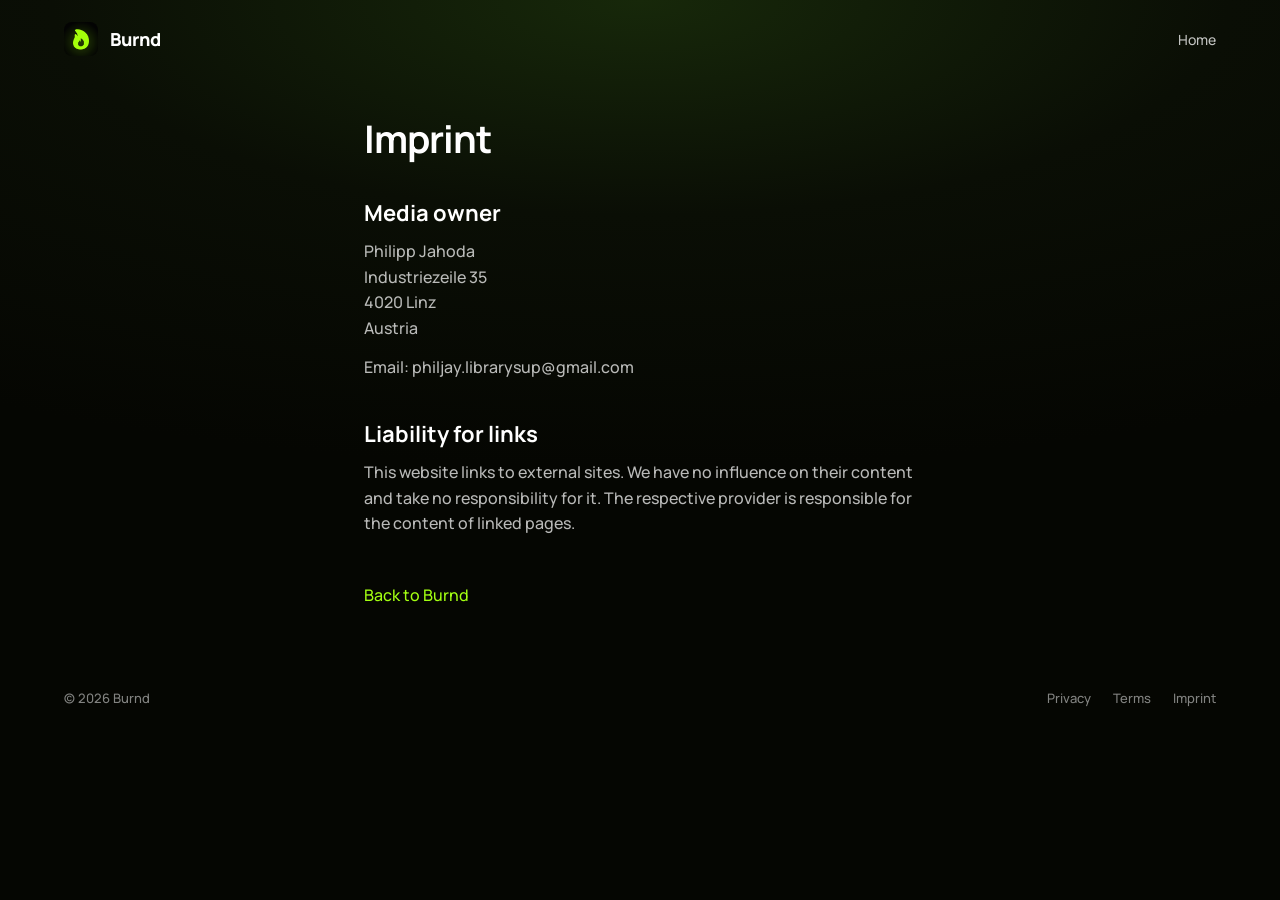
==== imprint.html @ 6182bda0 "Add the Burnd landing site A static page for Burnd: hero with three device shots, feature cards, a s" ====
<!doctype html>
<html lang="en">
<head>
  <meta charset="utf-8">
  <meta name="viewport" content="width=device-width, initial-scale=1">
  <title>Imprint · Burnd</title>
  <meta name="robots" content="noindex">
  <link rel="icon" type="image/png" href="assets/favicon.png">
  <link rel="preconnect" href="https://fonts.googleapis.com">
  <link rel="preconnect" href="https://fonts.gstatic.com" crossorigin>
  <link rel="stylesheet" href="https://fonts.googleapis.com/css2?family=Manrope:wght@500;600;700;800&display=swap">
  <link rel="stylesheet" href="styles.css">
</head>
<body>
<div class="stage">
  <header class="wrap nav">
    <a class="brand" href="index.html"><img src="assets/icon.png" alt="" width="34" height="34">Burnd</a>
    <nav class="nav-links">
      <a href="index.html">Home</a>
    </nav>
  </header>

  <main class="wrap legal">
    <h1>Imprint</h1>

    <h2>Media owner</h2>
    <p>Philipp Jahoda<br>Industriezeile 35<br>4020 Linz<br>Austria</p>
    <p>Email: philjay.librarysup@gmail.com</p>

    <h2>Liability for links</h2>
    <p>This website links to external sites. We have no influence on their content and take no responsibility for it. The respective provider is responsible for the content of linked pages.</p>

    <a class="back" href="index.html">Back to Burnd</a>
  </main>

  <footer class="wrap footer">
    <span>© 2026 Burnd</span>
    <nav>
      <a href="privacy.html">Privacy</a>
      <a href="terms.html">Terms</a>
      <a href="imprint.html">Imprint</a>
    </nav>
  </footer>
</div>
</body>
</html>
---- styles.css ----
:root {
  --accent: #a3ff12;
  --accent-hover: #6ebf00;
  --stage: radial-gradient(100% 52% at 50% 0%, #17280a 0%, #0a0e05 46%, #050602 100%);
  --ground: #050602;
  --card-bg: rgba(255, 255, 255, 0.06);
  --card-border: rgba(255, 255, 255, 0.1);
  --line: rgba(255, 255, 255, 0.1);
  --text: #fff;
  --text-soft: rgba(255, 255, 255, 0.72);
  --text-dim: rgba(255, 255, 255, 0.55);
  --text-faint: rgba(255, 255, 255, 0.5);
  --shadow: 0 40px 100px rgba(0, 0, 0, 0.6);
  --gutter: 64px;
}

* { box-sizing: border-box; }

html { scroll-behavior: smooth; }

body {
  margin: 0;
  font-family: Manrope, -apple-system, "Helvetica Neue", sans-serif;
  font-weight: 500;
  -webkit-font-smoothing: antialiased;
  color: var(--text);
  background: var(--ground);
}

a { color: var(--accent); text-decoration: none; }
a:hover { color: var(--accent-hover); }

h1, h2, h3, p { margin: 0; }

.stage {
  background: var(--stage);
  min-height: 100vh;
}

.wrap {
  max-width: 1280px;
  margin: 0 auto;
  padding-inline: var(--gutter);
}

.nav {
  display: flex;
  align-items: center;
  justify-content: space-between;
  padding-block: 22px;
}

.brand {
  display: flex;
  align-items: center;
  gap: 12px;
  color: var(--text);
  font-weight: 800;
  font-size: 18px;
}
.brand:hover { color: var(--text); }
.brand img { width: 34px; height: 34px; border-radius: 8px; }

.nav-links {
  display: flex;
  gap: 28px;
  font-size: 14px;
}
.nav-links a { color: rgba(255, 255, 255, 0.75); }
.nav-links a:hover { color: var(--text); }

.hero {
  display: flex;
  flex-direction: column;
  align-items: center;
  gap: 22px;
  padding-block: 56px 24px;
  text-align: center;
}

.eyebrow {
  font-size: 13px;
  letter-spacing: 2px;
  text-transform: uppercase;
  color: var(--accent);
}

.hero h1 {
  font-size: clamp(36px, 6vw, 62px);
  line-height: 1.05;
  font-weight: 800;
  letter-spacing: -1.5px;
  max-width: 900px;
}

.lead {
  font-size: 19px;
  line-height: 1.5;
  color: var(--text-soft);
  max-width: 640px;
}

.cta {
  display: flex;
  gap: 14px;
  align-items: center;
  flex-wrap: wrap;
  justify-content: center;
  margin-top: 8px;
}
.cta-note { font-size: 14px; color: rgba(255, 255, 255, 0.6); }

.store-badge {
  display: inline-flex;
  align-items: center;
  gap: 10px;
  height: 48px;
  padding: 0 18px;
  border-radius: 10px;
  background: #000;
  color: var(--text);
  border: 1px solid rgba(255, 255, 255, 0.25);
}
.store-badge:hover { color: var(--text); border-color: rgba(255, 255, 255, 0.5); }
.store-badge div { display: flex; flex-direction: column; line-height: 1.05; }
.store-badge small { font-size: 10px; opacity: 0.8; }
.store-badge strong { font-size: 17px; font-weight: 700; }

.phone {
  flex: 0 0 auto;
  width: 252px;
  padding: 8px;
  border-radius: 40px;
  background: #16180f;
  border: 1px solid rgba(255, 255, 255, 0.16);
  box-shadow: var(--shadow), 0 0 70px rgba(163, 255, 18, 0.07);
}
.phone img {
  display: block;
  width: 100%;
  height: auto;
  border-radius: 32px;
}

.shots {
  display: flex;
  justify-content: safe center;
  gap: 24px;
  overflow-x: auto;
  scroll-snap-type: x mandatory;
  padding-block: 20px 64px;
}
.shots .phone { scroll-snap-align: center; }

.section {
  display: flex;
  flex-direction: column;
  gap: 22px;
  padding-block: 24px 64px;
}
.section h2, .spotlight h2 {
  font-size: 34px;
  font-weight: 800;
  letter-spacing: -0.5px;
  line-height: 1.15;
}
.section-intro {
  font-size: 16px;
  line-height: 1.5;
  color: var(--text-soft);
  max-width: 720px;
}

.cards {
  display: grid;
  grid-template-columns: repeat(3, minmax(0, 1fr));
  gap: 18px;
}
.card {
  display: flex;
  flex-direction: column;
  gap: 10px;
  padding: 26px;
  border-radius: 16px;
  background: var(--card-bg);
  border: 1px solid var(--card-border);
}
.card h3 { font-size: 20px; font-weight: 700; }
.card p { font-size: 15px; line-height: 1.5; color: rgba(255, 255, 255, 0.7); }

.spotlight {
  display: flex;
  gap: 56px;
  align-items: center;
  padding-block: 24px 56px;
}
.spotlight-text {
  display: flex;
  flex-direction: column;
  gap: 14px;
  max-width: 620px;
}
.spotlight-text p { font-size: 16px; line-height: 1.55; color: var(--text-soft); }

.pills { display: flex; gap: 10px; flex-wrap: wrap; }
.pills span {
  padding: 8px 14px;
  border-radius: 999px;
  border: 1px solid rgba(255, 255, 255, 0.18);
  font-size: 13px;
}

.closing {
  display: flex;
  flex-direction: column;
  align-items: center;
  gap: 18px;
  padding-block: 40px 64px;
  text-align: center;
  border-top: 1px solid var(--line);
}
.closing .cta-note { max-width: 560px; line-height: 1.5; }

.footer {
  display: flex;
  justify-content: space-between;
  align-items: center;
  gap: 16px;
  flex-wrap: wrap;
  padding-bottom: 40px;
  font-size: 13px;
  color: var(--text-faint);
}
.footer nav { display: flex; gap: 22px; }
.footer a { color: var(--text-faint); }
.footer a:hover { color: var(--text); }

.legal {
  max-width: 680px;
  margin: 0 auto;
  padding-block: 40px 80px;
  font-size: 16px;
  line-height: 1.6;
  color: var(--text-soft);
}
.legal h1 { font-size: 38px; line-height: 1.1; letter-spacing: -1px; color: var(--text); margin-bottom: 8px; }
.legal h2 { font-size: 22px; font-weight: 700; color: var(--text); margin-top: 36px; margin-bottom: 8px; }
.legal p { margin-bottom: 14px; }
.legal ul { margin: 0 0 14px; padding-left: 22px; }
.legal li { margin-bottom: 6px; }
.legal .updated { font-size: 14px; color: var(--text-dim); }
.legal .back { display: inline-block; margin-top: 32px; }

@media (max-width: 900px) {
  :root { --gutter: 32px; }
  .cards { grid-template-columns: 1fr; }
  .spotlight { flex-direction: column; align-items: flex-start; gap: 32px; }
  .spotlight .phone { align-self: center; }
}

@media (max-width: 720px) {
  .nav-links { display: none; }
}

@media (max-width: 600px) {
  :root { --gutter: 20px; }
  .hero { padding-top: 32px; }
  .hero h1 { letter-spacing: -1px; }
  .lead { font-size: 17px; }
  .section h2, .spotlight h2 { font-size: 28px; }
  .phone { width: 228px; border-radius: 34px; }
  .phone img { border-radius: 27px; }
  .shots { gap: 16px; padding-bottom: 48px; }
}
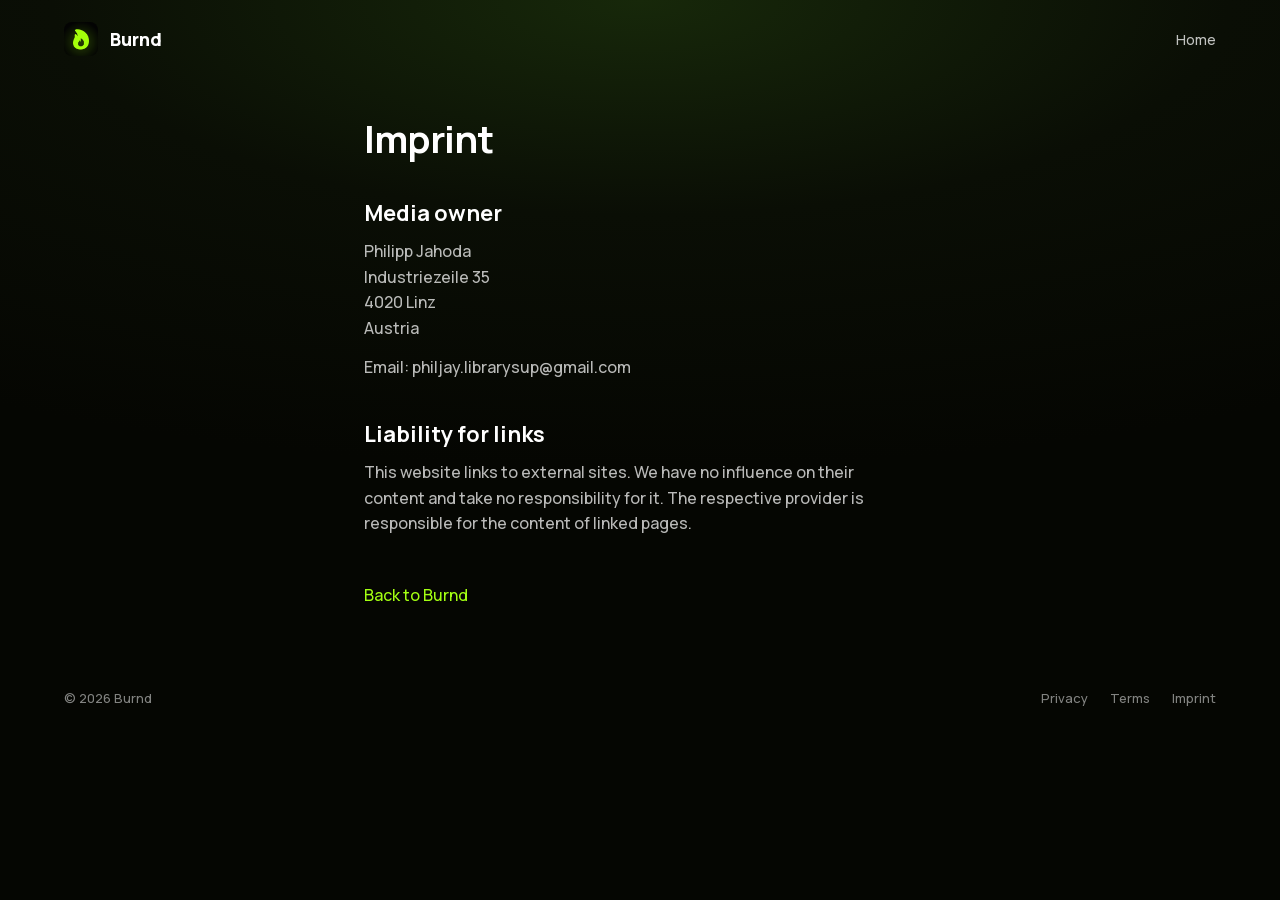
==== commit 2c84541d: "Remove render blocking requests and shrink images" ====
--- a/imprint.html
+++ b/imprint.html
@@ -6,10 +6,293 @@
   <title>Imprint · Burnd</title>
   <meta name="robots" content="noindex">
   <link rel="icon" type="image/png" href="assets/favicon.png">
-  <link rel="preconnect" href="https://fonts.googleapis.com">
-  <link rel="preconnect" href="https://fonts.gstatic.com" crossorigin>
-  <link rel="stylesheet" href="https://fonts.googleapis.com/css2?family=Manrope:wght@500;600;700;800&display=swap">
-  <link rel="stylesheet" href="styles.css">
+  <link rel="preload" href="assets/manrope-latin.woff2" as="font" type="font/woff2" crossorigin>
+  <!-- inlined from styles.css, run build.sh after editing it -->
+  <style>
+@font-face {
+  font-family: Manrope;
+  font-style: normal;
+  font-weight: 500 800;
+  font-display: swap;
+  src: url(assets/manrope-latin.woff2) format('woff2');
+}
+
+:root {
+  --accent: #a3ff12;
+  --accent-hover: #6ebf00;
+  --stage: radial-gradient(100% 52% at 50% 0%, #17280a 0%, #0a0e05 46%, #050602 100%);
+  --ground: #050602;
+  --card-bg: rgba(255, 255, 255, 0.06);
+  --card-border: rgba(255, 255, 255, 0.1);
+  --line: rgba(255, 255, 255, 0.1);
+  --text: #fff;
+  --text-soft: rgba(255, 255, 255, 0.72);
+  --text-dim: rgba(255, 255, 255, 0.55);
+  --text-faint: rgba(255, 255, 255, 0.5);
+  --shadow: 0 40px 100px rgba(0, 0, 0, 0.6);
+  --gutter: 64px;
+}
+
+* { box-sizing: border-box; }
+
+html { scroll-behavior: smooth; }
+
+body {
+  margin: 0;
+  font-family: Manrope, -apple-system, "Helvetica Neue", sans-serif;
+  font-weight: 500;
+  -webkit-font-smoothing: antialiased;
+  color: var(--text);
+  background: var(--ground);
+}
+
+a { color: var(--accent); text-decoration: none; }
+a:hover { color: var(--accent-hover); }
+
+h1, h2, h3, p { margin: 0; }
+
+.stage {
+  background: var(--stage);
+  min-height: 100vh;
+}
+
+.wrap {
+  max-width: 1280px;
+  margin: 0 auto;
+  padding-inline: var(--gutter);
+}
+
+.nav {
+  display: flex;
+  align-items: center;
+  justify-content: space-between;
+  padding-block: 22px;
+}
+
+.brand {
+  display: flex;
+  align-items: center;
+  gap: 12px;
+  color: var(--text);
+  font-weight: 800;
+  font-size: 18px;
+}
+.brand:hover { color: var(--text); }
+.brand img { width: 34px; height: 34px; border-radius: 8px; }
+
+.nav-links {
+  display: flex;
+  gap: 28px;
+  font-size: 14px;
+}
+.nav-links a { color: rgba(255, 255, 255, 0.75); }
+.nav-links a:hover { color: var(--text); }
+
+.hero {
+  display: flex;
+  flex-direction: column;
+  align-items: center;
+  gap: 22px;
+  padding-block: 56px 24px;
+  text-align: center;
+}
+
+.eyebrow {
+  font-size: 13px;
+  letter-spacing: 2px;
+  text-transform: uppercase;
+  color: var(--accent);
+}
+
+.hero h1 {
+  font-size: clamp(36px, 6vw, 62px);
+  line-height: 1.05;
+  font-weight: 800;
+  letter-spacing: -1.5px;
+  max-width: 900px;
+}
+
+.lead {
+  font-size: 19px;
+  line-height: 1.5;
+  color: var(--text-soft);
+  max-width: 640px;
+}
+
+.cta {
+  display: flex;
+  gap: 14px;
+  align-items: center;
+  flex-wrap: wrap;
+  justify-content: center;
+  margin-top: 8px;
+}
+.cta-note { font-size: 14px; color: rgba(255, 255, 255, 0.6); }
+
+.store-badge {
+  display: inline-flex;
+  align-items: center;
+  gap: 10px;
+  height: 48px;
+  padding: 0 18px;
+  border-radius: 10px;
+  background: #000;
+  color: var(--text);
+  border: 1px solid rgba(255, 255, 255, 0.25);
+}
+.store-badge:hover { color: var(--text); border-color: rgba(255, 255, 255, 0.5); }
+.store-badge div { display: flex; flex-direction: column; line-height: 1.05; }
+.store-badge small { font-size: 10px; opacity: 0.8; }
+.store-badge strong { font-size: 17px; font-weight: 700; }
+
+.phone {
+  flex: 0 0 auto;
+  width: 252px;
+  padding: 8px;
+  border-radius: 40px;
+  background: #16180f;
+  border: 1px solid rgba(255, 255, 255, 0.16);
+  box-shadow: var(--shadow), 0 0 70px rgba(163, 255, 18, 0.07);
+}
+.phone img {
+  display: block;
+  width: 100%;
+  height: auto;
+  border-radius: 32px;
+}
+
+.shots {
+  display: flex;
+  justify-content: safe center;
+  gap: 24px;
+  overflow-x: auto;
+  scroll-snap-type: x mandatory;
+  padding-block: 20px 64px;
+}
+.shots .phone { scroll-snap-align: center; }
+
+.section {
+  display: flex;
+  flex-direction: column;
+  gap: 22px;
+  padding-block: 24px 64px;
+}
+.section h2, .spotlight h2 {
+  font-size: 34px;
+  font-weight: 800;
+  letter-spacing: -0.5px;
+  line-height: 1.15;
+}
+.section-intro {
+  font-size: 16px;
+  line-height: 1.5;
+  color: var(--text-soft);
+  max-width: 720px;
+}
+
+.cards {
+  display: grid;
+  grid-template-columns: repeat(3, minmax(0, 1fr));
+  gap: 18px;
+}
+.card {
+  display: flex;
+  flex-direction: column;
+  gap: 10px;
+  padding: 26px;
+  border-radius: 16px;
+  background: var(--card-bg);
+  border: 1px solid var(--card-border);
+}
+.card h3 { font-size: 20px; font-weight: 700; }
+.card p { font-size: 15px; line-height: 1.5; color: rgba(255, 255, 255, 0.7); }
+
+.spotlight {
+  display: flex;
+  gap: 56px;
+  align-items: center;
+  padding-block: 24px 56px;
+}
+.spotlight-text {
+  display: flex;
+  flex-direction: column;
+  gap: 14px;
+  max-width: 620px;
+}
+.spotlight-text p { font-size: 16px; line-height: 1.55; color: var(--text-soft); }
+
+.pills { display: flex; gap: 10px; flex-wrap: wrap; }
+.pills span {
+  padding: 8px 14px;
+  border-radius: 999px;
+  border: 1px solid rgba(255, 255, 255, 0.18);
+  font-size: 13px;
+}
+
+.closing {
+  display: flex;
+  flex-direction: column;
+  align-items: center;
+  gap: 18px;
+  padding-block: 40px 64px;
+  text-align: center;
+  border-top: 1px solid var(--line);
+}
+.closing .cta-note { max-width: 560px; line-height: 1.5; }
+
+.footer {
+  display: flex;
+  justify-content: space-between;
+  align-items: center;
+  gap: 16px;
+  flex-wrap: wrap;
+  padding-bottom: 40px;
+  font-size: 13px;
+  color: var(--text-faint);
+}
+.footer nav { display: flex; gap: 22px; }
+.footer a { color: var(--text-faint); }
+.footer a:hover { color: var(--text); }
+
+.legal {
+  max-width: 680px;
+  margin: 0 auto;
+  padding-block: 40px 80px;
+  font-size: 16px;
+  line-height: 1.6;
+  color: var(--text-soft);
+}
+.legal h1 { font-size: 38px; line-height: 1.1; letter-spacing: -1px; color: var(--text); margin-bottom: 8px; }
+.legal h2 { font-size: 22px; font-weight: 700; color: var(--text); margin-top: 36px; margin-bottom: 8px; }
+.legal p { margin-bottom: 14px; }
+.legal ul { margin: 0 0 14px; padding-left: 22px; }
+.legal li { margin-bottom: 6px; }
+.legal .updated { font-size: 14px; color: var(--text-dim); }
+.legal .back { display: inline-block; margin-top: 32px; }
+
+@media (max-width: 900px) {
+  :root { --gutter: 32px; }
+  .cards { grid-template-columns: 1fr; }
+  .spotlight { flex-direction: column; align-items: flex-start; gap: 32px; }
+  .spotlight .phone { align-self: center; }
+}
+
+@media (max-width: 720px) {
+  .nav-links { display: none; }
+}
+
+@media (max-width: 600px) {
+  :root { --gutter: 20px; }
+  .hero { padding-top: 32px; }
+  .hero h1 { letter-spacing: -1px; }
+  .lead { font-size: 17px; }
+  .section h2, .spotlight h2 { font-size: 28px; }
+  .phone { width: 228px; border-radius: 34px; }
+  .phone img { border-radius: 27px; }
+  .shots { gap: 16px; padding-bottom: 48px; }
+}
+  </style>
+  <!-- end styles.css -->
 </head>
 <body>
 <div class="stage">
